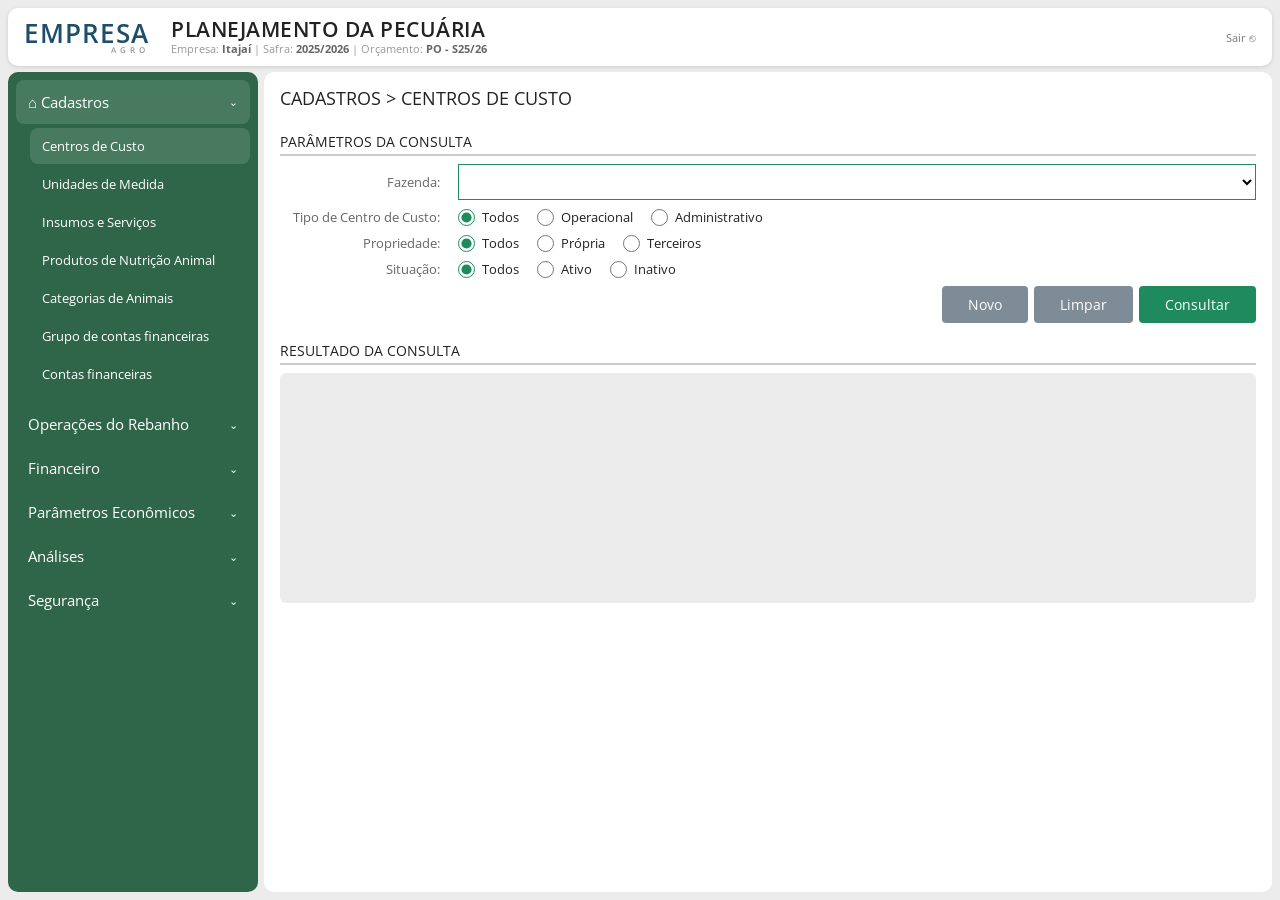
==== demos/pecuaria/index.html @ cfbdcc2b "Adiciona portfólio e demos interativas" ====
<!DOCTYPE html>
<html lang="pt-BR"><head><meta charset="UTF-8"><meta name="viewport" content="width=device-width,initial-scale=1">
<title>Planejamento da Pecuária</title>
<link href="https://fonts.googleapis.com/css2?family=Open+Sans:wght@400;600&display=swap" rel="stylesheet">
<link rel="stylesheet" href="style.css"></head><body>
<header><div class="logo">EMPRESA<small>AGRO</small></div><div><h1>PLANEJAMENTO DA PECUÁRIA</h1><p>Empresa: <b>Itajaí</b> | Safra: <b>2025/2026</b> | Orçamento: <b>PO - S25/26</b></p></div><div class="sair">Sair ⎋</div></header>
<div class="app"><nav id="nav"></nav><main id="main"></main></div>
<div class="mo" id="mo"><div class="md"><h3 id="mt"></h3><div class="f" id="mf"></div><div class="ft" id="mb"></div></div></div><div class="toast" id="ts"></div>
<script src="script.js"></script></body></html>
---- demos/pecuaria/style.css ----
:root{--g:#2f6548;--g2:#477a5e;--btn:#1f8a5e;--gr:#7d8c96;--bg:#ececec}
*{margin:0;padding:0;box-sizing:border-box}
body{font-family:'Open Sans',Segoe UI,Arial,sans-serif;background:var(--bg);color:#222;height:100vh;display:flex;flex-direction:column;padding:8px;gap:6px;font-size:14px}
header{background:#fff;border-radius:10px;padding:10px 16px;display:flex;align-items:center;gap:22px;box-shadow:0 1px 4px #0002}
.logo{font-size:26px;font-weight:600;color:#1d4e6b;letter-spacing:1px;line-height:1}.logo small{display:block;font-size:8px;letter-spacing:4px;color:#999;text-align:right}
h1{font-size:21px;font-weight:600;letter-spacing:.5px;line-height:1.1}header p{font-size:11px;color:#999}header b{color:#666}
.sair{margin-left:auto;font-size:11px;color:#777;display:flex;gap:6px;align-items:center}
.app{flex:1;display:flex;gap:6px;min-height:0}
nav{width:250px;background:var(--g);border-radius:10px;padding:8px;color:#fff;overflow:auto;flex-shrink:0}
nav .g{display:flex;align-items:center;gap:10px;padding:12px;border-radius:8px;cursor:pointer;font-size:15px}
nav .g.on{background:var(--g2)}nav .g i{margin-left:auto;font-style:normal;font-size:11px;transition:.2s}nav .g.on i{transform:rotate(180deg)}
nav .sub{padding:4px 0 8px 14px}nav .sub a{display:block;padding:9px 12px;font-size:13px;border-radius:8px;cursor:pointer;margin-bottom:2px}
nav .sub a:hover{background:#ffffff18}nav .sub a.on{background:var(--g2)}
main{flex:1;background:#fff;border-radius:10px;padding:14px 16px;overflow:auto;position:relative}
.bc{font-size:18px;text-transform:uppercase;margin-bottom:22px;display:flex;align-items:center}
.sec{font-size:14px;text-transform:uppercase;border-bottom:2px solid #ccc;padding-bottom:3px;margin:0 0 8px}
.row{display:flex;align-items:center;gap:18px;margin:8px 0;font-size:13px}.row>label:first-child{width:160px;text-align:right;color:#666}
.row .o{display:flex;align-items:center;gap:7px;cursor:pointer}.row .o input{accent-color:var(--btn);width:17px;height:17px}
select,input[type=text],input[type=number]{border:1px solid #bbb;padding:7px 10px;font:inherit;border-radius:3px;background:#fff}
.sel{flex:1;display:flex}.sel select{flex:1;border-color:var(--btn);border-radius:0}
.btns{display:flex;justify-content:flex-end;gap:6px;margin:6px 0 18px}
.b{border:0;padding:9px 26px;border-radius:4px;color:#fff;background:var(--gr);font:inherit;cursor:pointer}.b:hover{filter:brightness(1.1)}
.b.p{background:var(--btn)}.b.d{background:#b4443a}
.tb{background:#ececec;border-radius:6px;min-height:230px;overflow:hidden}
.tb table{width:100%;border-collapse:collapse}.tb th{font-weight:400;text-align:left;padding:10px 12px;font-size:14px}
.tb td{padding:11px 12px;font-size:13px}.tb tbody tr{cursor:pointer;background:#fff;border-bottom:1px solid #999}.tb tbody tr:hover{background:#f1f7f3}
.tb.full{background:#fff}.tb.full thead{background:#ececec}
.novo{position:absolute;top:10px;right:14px}
.mo{position:fixed;inset:0;background:#0006;display:none;align-items:center;justify-content:center;z-index:9}.mo.on{display:flex}
.md{background:#fff;border-radius:10px;width:min(460px,92%);overflow:hidden}.md h3{background:var(--g);color:#fff;padding:14px 18px;font-weight:600}
.md .f{padding:16px 18px;display:grid;gap:4px}.md .f label{font-size:12px;color:#666;margin-top:6px}.md .ft{padding:12px 18px;display:flex;gap:8px;justify-content:flex-end;border-top:1px solid #eee}
.toast{position:fixed;bottom:18px;left:50%;transform:translateX(-50%);background:#222;color:#fff;padding:10px 18px;border-radius:6px;opacity:0;transition:.3s;pointer-events:none;z-index:10}.toast.on{opacity:1}
@media(max-width:760px){nav{display:none}.row{flex-wrap:wrap}.row>label:first-child{width:100%;text-align:left}.tb{overflow-x:auto}}
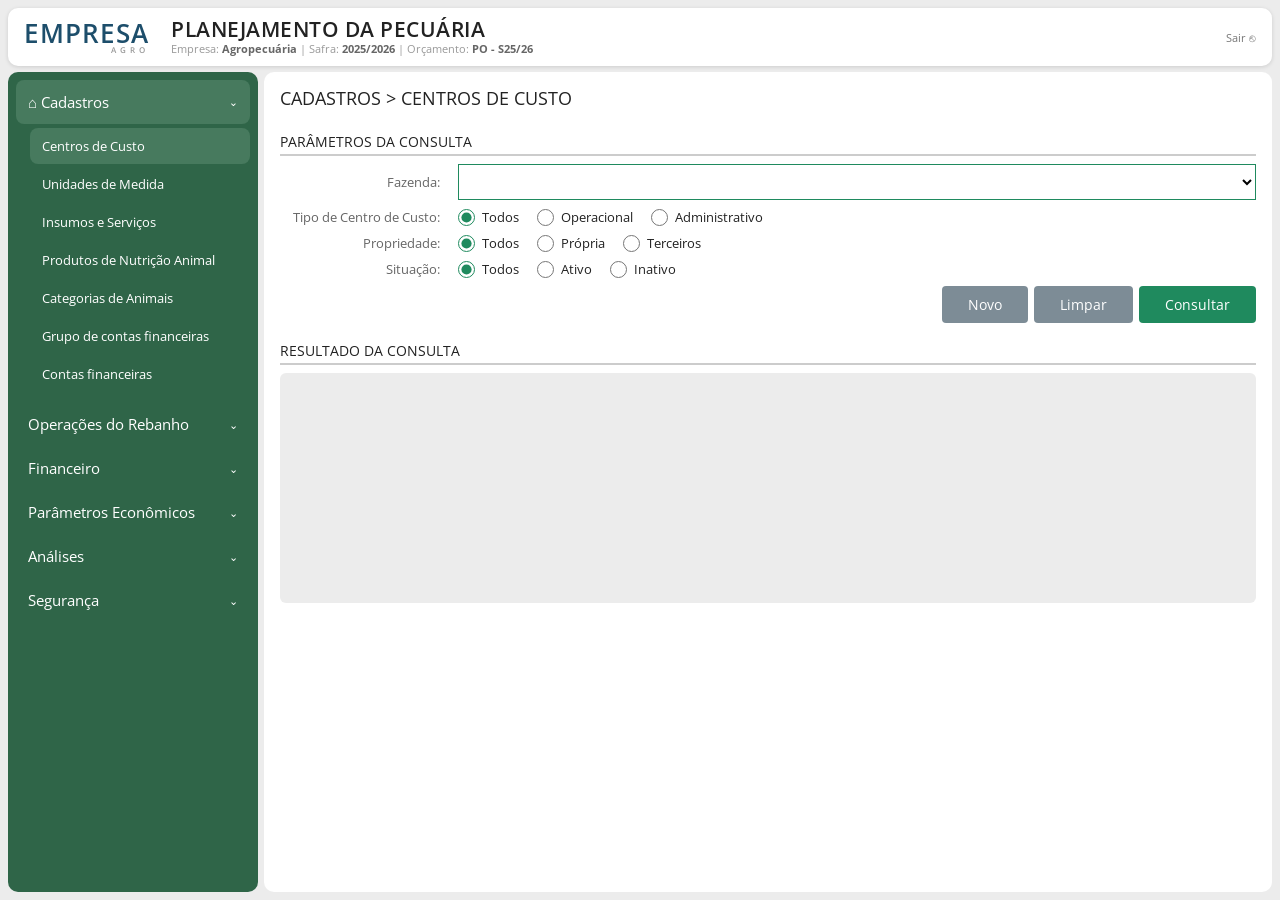
==== commit da9a6340: "Update index.html" ====
--- a/demos/pecuaria/index.html
+++ b/demos/pecuaria/index.html
@@ -3,7 +3,7 @@
 <title>Planejamento da Pecuária</title>
 <link href="https://fonts.googleapis.com/css2?family=Open+Sans:wght@400;600&display=swap" rel="stylesheet">
 <link rel="stylesheet" href="style.css"></head><body>
-<header><div class="logo">EMPRESA<small>AGRO</small></div><div><h1>PLANEJAMENTO DA PECUÁRIA</h1><p>Empresa: <b>Itajaí</b> | Safra: <b>2025/2026</b> | Orçamento: <b>PO - S25/26</b></p></div><div class="sair">Sair ⎋</div></header>
+<header><div class="logo">EMPRESA<small>AGRO</small></div><div><h1>PLANEJAMENTO DA PECUÁRIA</h1><p>Empresa: <b>Agropecuária</b> | Safra: <b>2025/2026</b> | Orçamento: <b>PO - S25/26</b></p></div><div class="sair">Sair ⎋</div></header>
 <div class="app"><nav id="nav"></nav><main id="main"></main></div>
 <div class="mo" id="mo"><div class="md"><h3 id="mt"></h3><div class="f" id="mf"></div><div class="ft" id="mb"></div></div></div><div class="toast" id="ts"></div>
 <script src="script.js"></script></body></html>
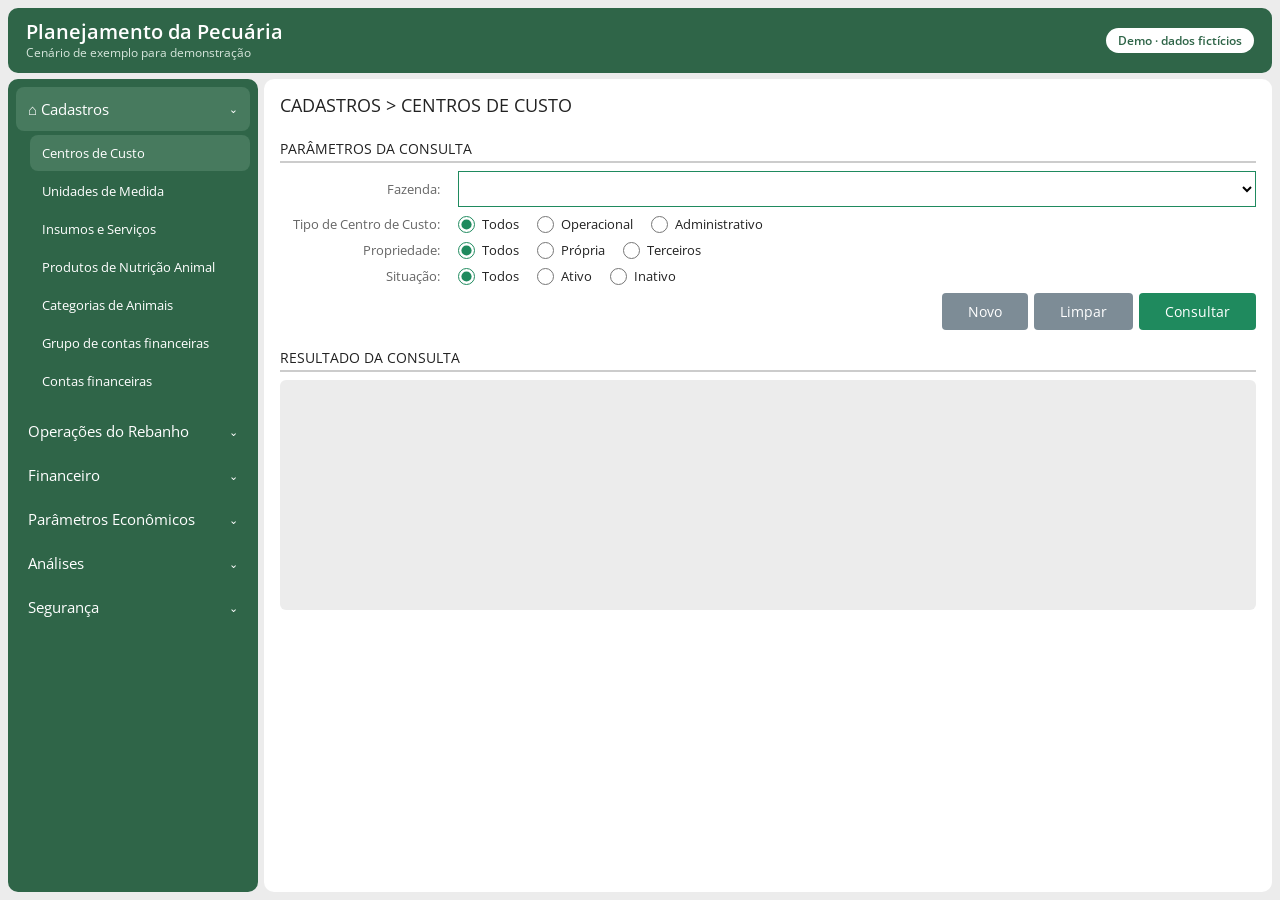
==== commit 42a31ca6: "Portfólio com demos de dados fictícios Versão inicial limpa do portfólio: página principal e as demo" ====
--- a/demos/pecuaria/index.html
+++ b/demos/pecuaria/index.html
@@ -3,7 +3,7 @@
 <title>Planejamento da Pecuária</title>
 <link href="https://fonts.googleapis.com/css2?family=Open+Sans:wght@400;600&display=swap" rel="stylesheet">
 <link rel="stylesheet" href="style.css"></head><body>
-<header><div class="logo">EMPRESA<small>AGRO</small></div><div><h1>PLANEJAMENTO DA PECUÁRIA</h1><p>Empresa: <b>Agropecuária</b> | Safra: <b>2025/2026</b> | Orçamento: <b>PO - S25/26</b></p></div><div class="sair">Sair ⎋</div></header>
+<header><div><h1>Planejamento da Pecuária</h1><p>Cenário de exemplo para demonstração</p></div><span class="demo">Demo · dados fictícios</span></header>
 <div class="app"><nav id="nav"></nav><main id="main"></main></div>
 <div class="mo" id="mo"><div class="md"><h3 id="mt"></h3><div class="f" id="mf"></div><div class="ft" id="mb"></div></div></div><div class="toast" id="ts"></div>
 <script src="script.js"></script></body></html>
--- a/demos/pecuaria/style.css
+++ b/demos/pecuaria/style.css
@@ -1,10 +1,9 @@
 :root{--g:#2f6548;--g2:#477a5e;--btn:#1f8a5e;--gr:#7d8c96;--bg:#ececec}
 *{margin:0;padding:0;box-sizing:border-box}
 body{font-family:'Open Sans',Segoe UI,Arial,sans-serif;background:var(--bg);color:#222;height:100vh;display:flex;flex-direction:column;padding:8px;gap:6px;font-size:14px}
-header{background:#fff;border-radius:10px;padding:10px 16px;display:flex;align-items:center;gap:22px;box-shadow:0 1px 4px #0002}
-.logo{font-size:26px;font-weight:600;color:#1d4e6b;letter-spacing:1px;line-height:1}.logo small{display:block;font-size:8px;letter-spacing:4px;color:#999;text-align:right}
-h1{font-size:21px;font-weight:600;letter-spacing:.5px;line-height:1.1}header p{font-size:11px;color:#999}header b{color:#666}
-.sair{margin-left:auto;font-size:11px;color:#777;display:flex;gap:6px;align-items:center}
+header{background:var(--g);color:#fff;border-radius:10px;padding:12px 18px;display:flex;align-items:center;gap:16px;flex-wrap:wrap}
+h1{font-size:20px;font-weight:600;line-height:1.2}header p{font-size:12px;color:#d6e6dc}
+.demo{margin-left:auto;font-size:12px;font-weight:600;background:#fff;color:var(--g);padding:4px 12px;border-radius:99px}
 .app{flex:1;display:flex;gap:6px;min-height:0}
 nav{width:250px;background:var(--g);border-radius:10px;padding:8px;color:#fff;overflow:auto;flex-shrink:0}
 nav .g{display:flex;align-items:center;gap:10px;padding:12px;border-radius:8px;cursor:pointer;font-size:15px}
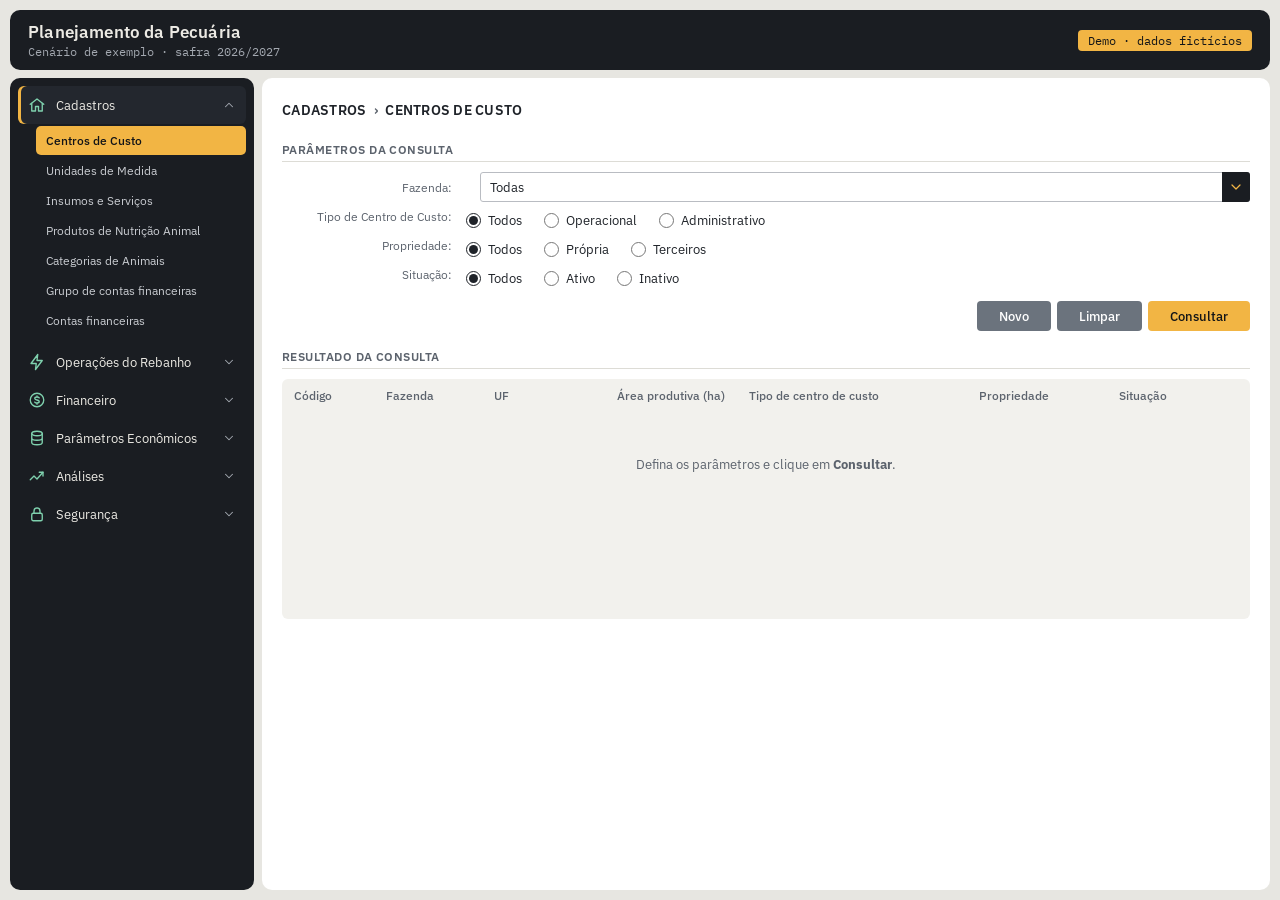
==== commit 896df5c1: "Redesenha portfólio e demos na identidade visual B - Página inicial em grafite e âmbar com IBM Plex:" ====
--- a/demos/pecuaria/index.html
+++ b/demos/pecuaria/index.html
@@ -1,9 +1,25 @@
 <!DOCTYPE html>
 <html lang="pt-BR"><head><meta charset="UTF-8"><meta name="viewport" content="width=device-width,initial-scale=1">
-<title>Planejamento da Pecuária</title>
-<link href="https://fonts.googleapis.com/css2?family=Open+Sans:wght@400;600&display=swap" rel="stylesheet">
+<title>Planejamento da Pecuária · Demo</title>
+<link rel="icon" href="data:image/svg+xml,%3Csvg xmlns='http://www.w3.org/2000/svg' viewBox='0 0 32 32'%3E%3Crect width='32' height='32' rx='6' fill='%23121417'/%3E%3Cpath d='M9 11l6 5-6 5' fill='none' stroke='%23f2b544' stroke-width='3' stroke-linecap='round' stroke-linejoin='round'/%3E%3Cpath d='M17 22h7' stroke='%23eceae4' stroke-width='3' stroke-linecap='round'/%3E%3C/svg%3E">
+<link rel="preconnect" href="https://fonts.googleapis.com">
+<link href="https://fonts.googleapis.com/css2?family=IBM+Plex+Mono:wght@400;500&family=IBM+Plex+Sans:wght@400;500;600&display=swap" rel="stylesheet">
 <link rel="stylesheet" href="style.css"></head><body>
-<header><div><h1>Planejamento da Pecuária</h1><p>Cenário de exemplo para demonstração</p></div><span class="demo">Demo · dados fictícios</span></header>
-<div class="app"><nav id="nav"></nav><main id="main"></main></div>
-<div class="mo" id="mo"><div class="md"><h3 id="mt"></h3><div class="f" id="mf"></div><div class="ft" id="mb"></div></div></div><div class="toast" id="ts"></div>
+<header class="top">
+  <div><h1>Planejamento da Pecuária</h1><p>Cenário de exemplo · safra 2026/2027</p></div>
+  <span class="demo">Demo · dados fictícios</span>
+</header>
+<div class="app">
+  <nav id="nav" aria-label="Módulos do app"></nav>
+  <main id="main"></main>
+</div>
+<div class="mo" id="mo" hidden>
+  <div class="md" role="dialog" aria-modal="true" aria-labelledby="mt">
+    <div class="mh"><h2 id="mt"></h2><button class="x" id="mx" type="button" aria-label="Fechar"></button></div>
+    <p class="sec">Informações do cadastro</p>
+    <div class="f" id="mf"></div>
+    <div class="ft" id="mb"></div>
+  </div>
+</div>
+<div class="toast" id="ts" role="status" aria-live="polite"></div>
 <script src="script.js"></script></body></html>
--- a/demos/pecuaria/style.css
+++ b/demos/pecuaria/style.css
@@ -1,32 +1,105 @@
-:root{--g:#2f6548;--g2:#477a5e;--btn:#1f8a5e;--gr:#7d8c96;--bg:#ececec}
+/* Identidade do portfólio (Direção B): grafite, âmbar e menta, IBM Plex. */
+:root{
+  --bg:#121417;--bg2:#1a1d22;--bg3:#23272e;--line:#2a2f36;--ink:#eceae4;--mut:#a3a8b0;
+  --ac:#f2b544;--ac-d:#8a5a00;--ac2:#7fd1ae;
+  --canvas:#e7e6e1;--card:#fff;--txt:#1f2329;--txt2:#5c636d;--hair:#dddcd6;--head:#f2f1ed;--zebra:#fafaf8;
+  --gr:#6b737d;--neg:#b23a2a
+}
 *{margin:0;padding:0;box-sizing:border-box}
-body{font-family:'Open Sans',Segoe UI,Arial,sans-serif;background:var(--bg);color:#222;height:100vh;display:flex;flex-direction:column;padding:8px;gap:6px;font-size:14px}
-header{background:var(--g);color:#fff;border-radius:10px;padding:12px 18px;display:flex;align-items:center;gap:16px;flex-wrap:wrap}
-h1{font-size:20px;font-weight:600;line-height:1.2}header p{font-size:12px;color:#d6e6dc}
-.demo{margin-left:auto;font-size:12px;font-weight:600;background:#fff;color:var(--g);padding:4px 12px;border-radius:99px}
-.app{flex:1;display:flex;gap:6px;min-height:0}
-nav{width:250px;background:var(--g);border-radius:10px;padding:8px;color:#fff;overflow:auto;flex-shrink:0}
-nav .g{display:flex;align-items:center;gap:10px;padding:12px;border-radius:8px;cursor:pointer;font-size:15px}
-nav .g.on{background:var(--g2)}nav .g i{margin-left:auto;font-style:normal;font-size:11px;transition:.2s}nav .g.on i{transform:rotate(180deg)}
-nav .sub{padding:4px 0 8px 14px}nav .sub a{display:block;padding:9px 12px;font-size:13px;border-radius:8px;cursor:pointer;margin-bottom:2px}
-nav .sub a:hover{background:#ffffff18}nav .sub a.on{background:var(--g2)}
-main{flex:1;background:#fff;border-radius:10px;padding:14px 16px;overflow:auto;position:relative}
-.bc{font-size:18px;text-transform:uppercase;margin-bottom:22px;display:flex;align-items:center}
-.sec{font-size:14px;text-transform:uppercase;border-bottom:2px solid #ccc;padding-bottom:3px;margin:0 0 8px}
-.row{display:flex;align-items:center;gap:18px;margin:8px 0;font-size:13px}.row>label:first-child{width:160px;text-align:right;color:#666}
-.row .o{display:flex;align-items:center;gap:7px;cursor:pointer}.row .o input{accent-color:var(--btn);width:17px;height:17px}
-select,input[type=text],input[type=number]{border:1px solid #bbb;padding:7px 10px;font:inherit;border-radius:3px;background:#fff}
-.sel{flex:1;display:flex}.sel select{flex:1;border-color:var(--btn);border-radius:0}
-.btns{display:flex;justify-content:flex-end;gap:6px;margin:6px 0 18px}
-.b{border:0;padding:9px 26px;border-radius:4px;color:#fff;background:var(--gr);font:inherit;cursor:pointer}.b:hover{filter:brightness(1.1)}
-.b.p{background:var(--btn)}.b.d{background:#b4443a}
-.tb{background:#ececec;border-radius:6px;min-height:230px;overflow:hidden}
-.tb table{width:100%;border-collapse:collapse}.tb th{font-weight:400;text-align:left;padding:10px 12px;font-size:14px}
-.tb td{padding:11px 12px;font-size:13px}.tb tbody tr{cursor:pointer;background:#fff;border-bottom:1px solid #999}.tb tbody tr:hover{background:#f1f7f3}
-.tb.full{background:#fff}.tb.full thead{background:#ececec}
-.novo{position:absolute;top:10px;right:14px}
-.mo{position:fixed;inset:0;background:#0006;display:none;align-items:center;justify-content:center;z-index:9}.mo.on{display:flex}
-.md{background:#fff;border-radius:10px;width:min(460px,92%);overflow:hidden}.md h3{background:var(--g);color:#fff;padding:14px 18px;font-weight:600}
-.md .f{padding:16px 18px;display:grid;gap:4px}.md .f label{font-size:12px;color:#666;margin-top:6px}.md .ft{padding:12px 18px;display:flex;gap:8px;justify-content:flex-end;border-top:1px solid #eee}
-.toast{position:fixed;bottom:18px;left:50%;transform:translateX(-50%);background:#222;color:#fff;padding:10px 18px;border-radius:6px;opacity:0;transition:.3s;pointer-events:none;z-index:10}.toast.on{opacity:1}
-@media(max-width:760px){nav{display:none}.row{flex-wrap:wrap}.row>label:first-child{width:100%;text-align:left}.tb{overflow-x:auto}}
+body{font-family:'IBM Plex Sans',system-ui,sans-serif;background:var(--canvas);color:var(--txt);height:100vh;display:flex;flex-direction:column;padding:10px;gap:8px;font-size:13px}
+button,input,select{font:inherit;color:inherit}
+.i{width:18px;height:18px;fill:none;stroke:currentColor;stroke-width:1.8;stroke-linecap:round;stroke-linejoin:round;flex-shrink:0}
+.sr{position:absolute;width:1px;height:1px;overflow:hidden;clip:rect(0 0 0 0);white-space:nowrap}
+:focus-visible{outline:2px solid var(--ac);outline-offset:2px}
+
+/* Barra superior */
+.top{background:var(--bg2);color:var(--ink);border-radius:10px;padding:11px 18px;display:flex;align-items:center;gap:16px;flex-wrap:wrap}
+.top h1{font-size:17px;font-weight:600;letter-spacing:.01em}
+.top p{font-family:'IBM Plex Mono',monospace;font-size:11.5px;color:var(--mut);margin-top:1px}
+.demo{margin-left:auto;font-family:'IBM Plex Mono',monospace;font-size:11.5px;color:var(--bg);background:var(--ac);padding:3px 10px;border-radius:4px}
+
+/* Estrutura */
+.app{flex:1;display:flex;gap:8px;min-height:0}
+nav{width:244px;background:var(--bg2);border-radius:10px;padding:8px;color:var(--ink);overflow:auto;flex-shrink:0}
+nav .g{display:flex;align-items:center;gap:10px;width:100%;padding:10px 10px;border:0;border-radius:6px;background:none;cursor:pointer;font-size:13px;text-align:left;color:var(--ink)}
+nav .g:hover{background:var(--bg3)}
+nav .g.cur{background:var(--bg3);box-shadow:inset 3px 0 0 var(--ac)}
+nav .g .i{color:var(--ac2)}
+nav .g .cv{margin-left:auto;width:14px;height:14px;color:var(--mut);transition:transform .2s}
+nav .g .cv.up{transform:rotate(180deg)}
+nav .sub{padding:2px 0 8px 18px;display:grid;gap:1px}
+nav .sub button{display:block;width:100%;text-align:left;padding:7px 10px;font-size:12px;border:0;border-radius:5px;background:none;cursor:pointer;color:#c9ccd1}
+nav .sub button:hover{background:var(--bg3);color:var(--ink)}
+nav .sub button[aria-current]{background:var(--ac);color:var(--bg);font-weight:500}
+main{flex:1;background:var(--card);border-radius:10px;padding:16px 20px;overflow:auto;position:relative;min-width:0;outline:0}
+
+/* Conteúdo */
+.bc{display:flex;align-items:center;gap:12px;margin-bottom:16px;min-height:32px}
+.bc h2{font-size:13.5px;font-weight:600;text-transform:uppercase;letter-spacing:.02em}
+.bc h2 span{color:var(--txt2);margin:0 4px}
+.bc .b{margin-left:auto}
+.sec{font-size:11.5px;font-weight:600;text-transform:uppercase;letter-spacing:.04em;color:var(--txt2);border-bottom:1px solid var(--hair);padding-bottom:4px;margin:0 0 10px}
+.row{display:flex;align-items:center;gap:14px;margin:7px 0;border:0}
+.row .lb,.row legend{width:170px;text-align:right;color:var(--txt2);font-size:12px;flex-shrink:0;float:left;margin-right:14px}
+fieldset.row{display:block;overflow:hidden}
+fieldset.row .ops{display:flex;gap:22px;align-items:center;min-height:22px}
+.o{display:flex;align-items:center;gap:7px;cursor:pointer;font-size:12.5px}
+.o input{accent-color:var(--txt);width:15px;height:15px}
+.sel{position:relative;flex:1;display:flex}
+.sel select{flex:1;appearance:none;border:1px solid #b9bcc2;border-radius:3px;background:#fff;padding:6px 34px 6px 9px;font-size:12.5px;cursor:pointer}
+.sel .i{position:absolute;right:0;top:0;bottom:0;height:100%;width:28px;padding:6px;background:var(--bg2);color:var(--ac);border-radius:0 3px 3px 0;pointer-events:none}
+input[type=text],input[type=number]{border:1px solid #b9bcc2;border-radius:3px;padding:6px 9px;font-size:12.5px;background:#fff;width:100%}
+.btns{display:flex;justify-content:flex-end;gap:6px;margin:12px 0 18px}
+.b{display:inline-flex;align-items:center;gap:6px;border:0;padding:7px 22px;border-radius:4px;color:#fff;background:var(--gr);cursor:pointer;font-size:12.5px;font-weight:500}
+.b .i{width:15px;height:15px}
+.b:hover{filter:brightness(1.08)}
+.b.p{background:var(--ac);color:var(--bg)}
+.b.d{background:var(--neg);margin-right:auto}
+
+/* Tabelas */
+.tb{background:var(--head);border-radius:6px;min-height:240px;overflow:auto}
+.tb table{width:100%;border-collapse:collapse}
+.tb th{font-weight:500;text-align:left;padding:9px 12px;font-size:12px;color:var(--txt2);white-space:nowrap}
+.tb td{padding:8px 12px;font-size:12.5px;background:#fff;border-bottom:1px solid var(--hair);white-space:nowrap}
+.tb tbody tr:hover td{background:#fdf6e6}
+.tb .n{text-align:right;font-variant-numeric:tabular-nums}
+.tb .ac{width:1%;text-align:right;padding:4px 10px}
+.tb .nd{color:var(--txt2);text-align:center}
+.tb tr.ed td{background:#fdf6e6}
+.tb tr.ed input{width:120px;text-align:right;padding:4px 8px}
+.mut{color:var(--txt2);font-size:12px}
+.st{display:inline-block;padding:1px 8px;border-radius:99px;font-size:11.5px;background:#ececea;color:var(--txt2)}
+.st.on{background:#dcf3e9;color:#1d6b4e}
+.dica{padding:44px 12px;text-align:center;color:var(--txt2);font-size:12.5px}
+.ib{width:28px;height:28px;border:0;border-radius:4px;background:var(--bg2);color:var(--ac);display:inline-flex;align-items:center;justify-content:center;cursor:pointer;margin-left:4px}
+.ib .i{width:15px;height:15px}
+.ib.ok{background:#1d6b4e;color:#fff}.ib.no{background:var(--gr);color:#fff}
+.vazio{padding:60px 20px;text-align:center;color:var(--txt2);font-size:13px;line-height:1.9;background:var(--head);border-radius:6px}
+
+/* Modal */
+.mo{position:fixed;inset:0;background:#121417b3;display:flex;align-items:center;justify-content:center;z-index:9;padding:16px}
+.mo[hidden]{display:none}
+.md{background:#fff;border-radius:8px;width:min(520px,100%);overflow:hidden;box-shadow:0 20px 50px #0006}
+.mh{display:flex;align-items:center;padding:12px 16px;border-bottom:1px solid var(--hair)}
+.mh h2{font-size:13px;font-weight:600;text-transform:uppercase;letter-spacing:.02em}
+.x{margin-left:auto;border:0;background:none;color:var(--neg);cursor:pointer;width:28px;height:28px;display:flex;align-items:center;justify-content:center;border-radius:4px}
+.x:hover{background:#f6e7e4}
+.md .sec{margin:14px 16px 0}
+.md .f{padding:12px 16px 4px;display:grid;grid-template-columns:1fr 1fr;gap:10px 14px}
+.fd{display:grid;gap:4px}.fd.w2{grid-column:1/-1}
+.fd label{font-size:11.5px;color:var(--txt2)}
+.md .ft{padding:14px 16px;display:flex;gap:6px;justify-content:flex-end}
+.toast{position:fixed;bottom:18px;left:50%;transform:translate(-50%,10px);background:var(--bg2);color:var(--ink);padding:9px 16px;border-radius:6px;opacity:0;transition:.25s;pointer-events:none;z-index:10;font-size:12.5px;border-left:3px solid var(--ac)}
+.toast.on{opacity:1;transform:translate(-50%,0)}
+
+@media(max-width:760px){
+  body{height:auto;min-height:100vh}
+  .app{flex-direction:column}
+  nav{width:auto;max-height:none}
+  main{padding:14px}
+  .row{flex-wrap:wrap;gap:6px}
+  .row .lb,.row legend{width:100%;text-align:left;float:none;margin:0 0 4px}
+  fieldset.row .ops{flex-wrap:wrap;gap:6px 16px}
+  .md .f{grid-template-columns:1fr}
+  .btns{flex-wrap:wrap}
+}
